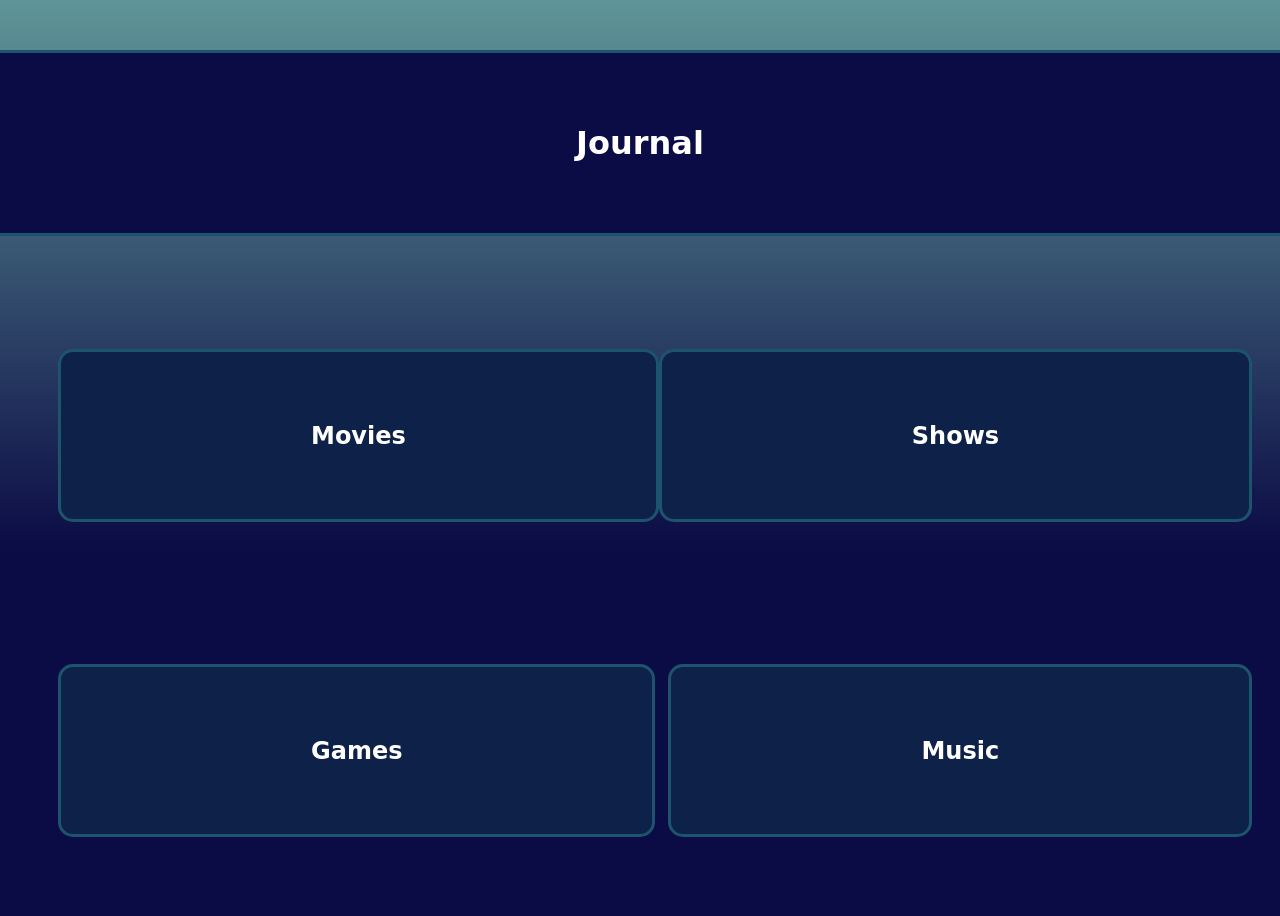
==== index.html @ c3b699c3 "Add files via upload" ====
<!DOCTYPE html>
<html>
    <head>
        <link rel="stylesheet" href="index.css">
        <title>Journal</title>
    </head>
    <body>
        <div class="Journal_Heading_Box_Container">
            <div class="Journal_Heading_Box">
                <div class="Journal_Heading_Text">
                    <h1 style="color: white;">Journal</h1>
                </div>
            </div>
        </div>
        <div class="Grid">
            <div class="Grid_Row1">    
                <div class="Movies_Box">
                    <div class="Sub_Text">
                        <h2>Movies</h2>
                    </div>
                </div>
                <div class="Shows_Box">
                    <div class="Sub_Text">
                        <h2>Shows</h2>
                    </div>
                </div>
            </div>
            <div class="Grid_Row2">
                <div class="Games_Box">
                    <div class="Sub_Text">
                        <h2>Games</h2>
                    </div>
                </div>
                <div class="Music_Box">
                    <div class="Sub_Text">
                        <h2>Music</h2>
                    </div>
                </div>
            </div>
        </div>
    </body>
</html>
---- index.css ----
body {
    background-image: linear-gradient(#5F9598, #0B0B45 60%);
    min-height: 100vh;
}

h1{
    text-align: center;
    font-family: system-ui, -apple-system, BlinkMacSystemFont, 'Segoe UI', Roboto, Oxygen, Ubuntu, Cantarell, 'Open Sans', 'Helvetica Neue', sans-serif;
}

.Journal_Heading_Box{
    border: 3px solid #1D546D;
    border-radius: 15px;
    width: fit-content;
    padding: 50px 651.75px;
    background-color: #0B0B45;
}

.Journal_Heading_Box_Container{
    display: flex;
    justify-content: center;
    height: 30vh;
    align-items: center;
    
}

.Sub_Text{
    color: white;
    font-family: system-ui, -apple-system, BlinkMacSystemFont, 'Segoe UI', Roboto, Oxygen, Ubuntu, Cantarell, 'Open Sans', 'Helvetica Neue', sans-serif;
}

.Grid{
    display: grid;
    height: 70vh;
}

.Grid_Row1{
    display: flex;
    justify-content: space-between;
    align-items: center;
    margin: 50px;
}

.Movies_Box{
    border: 3px solid #1D546D;
    border-radius: 15px;
    width: fit-content;
    padding: 50px 250px;
    background-color: #0E2148;
}

.Shows_Box{
    border: 3px solid #1D546D;
    border-radius: 15px;
    width: fit-content;
    padding: 50px 250px;
    background-color: #0E2148;
}

.Grid_Row2{
    display: flex;
    justify-content: space-between;
    align-items: center;
    margin: 50px;
}

.Games_Box{
    border: 3px solid #1D546D;
    border-radius: 15px;
    width: fit-content;
    padding: 50px 250px;
    background-color: #0E2148;
}

.Music_Box{
    border: 3px solid #1D546D;
    border-radius: 15px;
    width: fit-content;
    padding: 50px 250px;
    background-color: #0E2148;
}
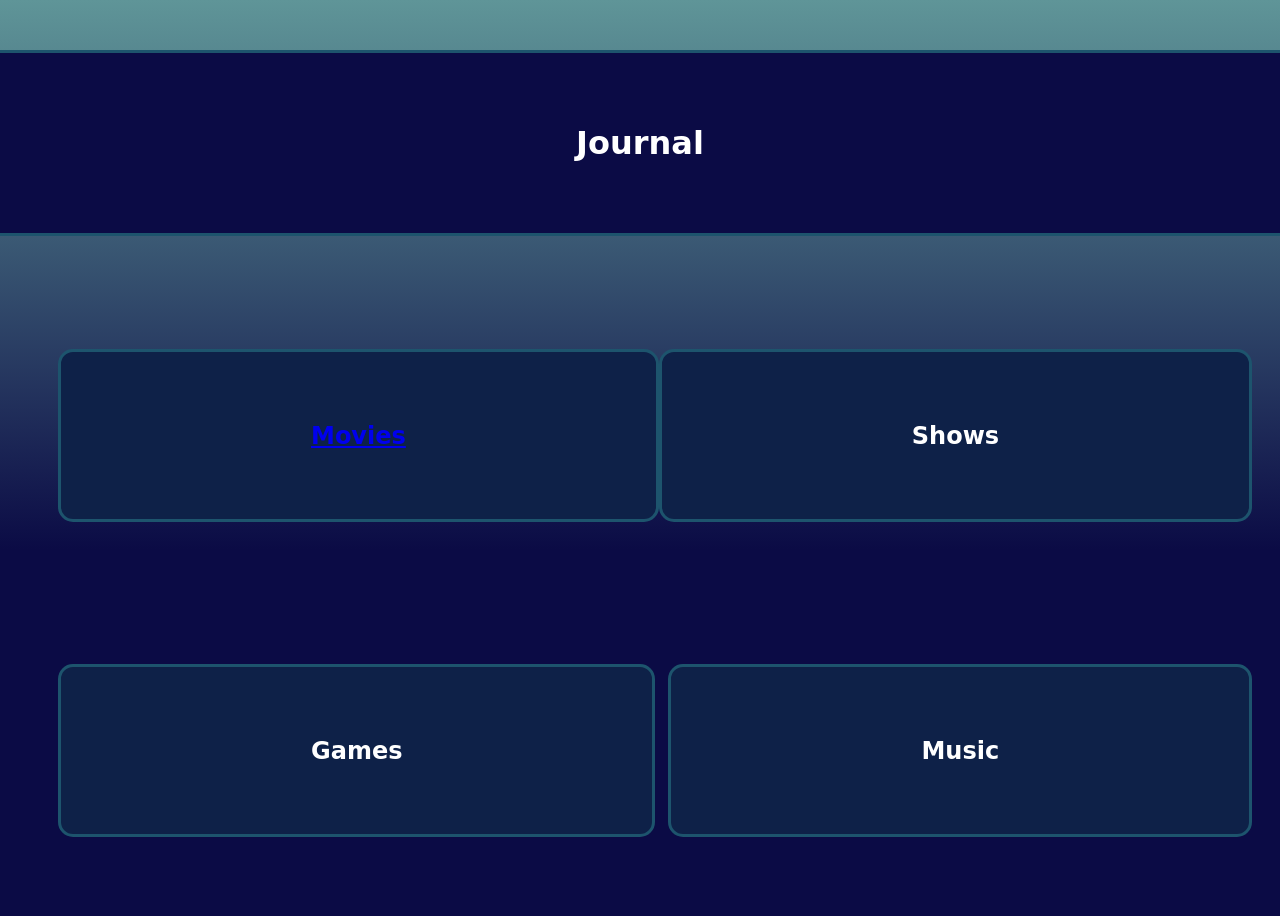
==== commit d153c6b4: "Added link to movies in index file" ====
--- a/index.html
+++ b/index.html
@@ -16,7 +16,7 @@
             <div class="Grid_Row1">    
                 <div class="Movies_Box">
                     <div class="Sub_Text">
-                        <h2>Movies</h2>
+                        <a href="Movies.html"><h2>Movies</h2></a>
                     </div>
                 </div>
                 <div class="Shows_Box">
@@ -39,4 +39,4 @@
             </div>
         </div>
     </body>
-</html>+</html>
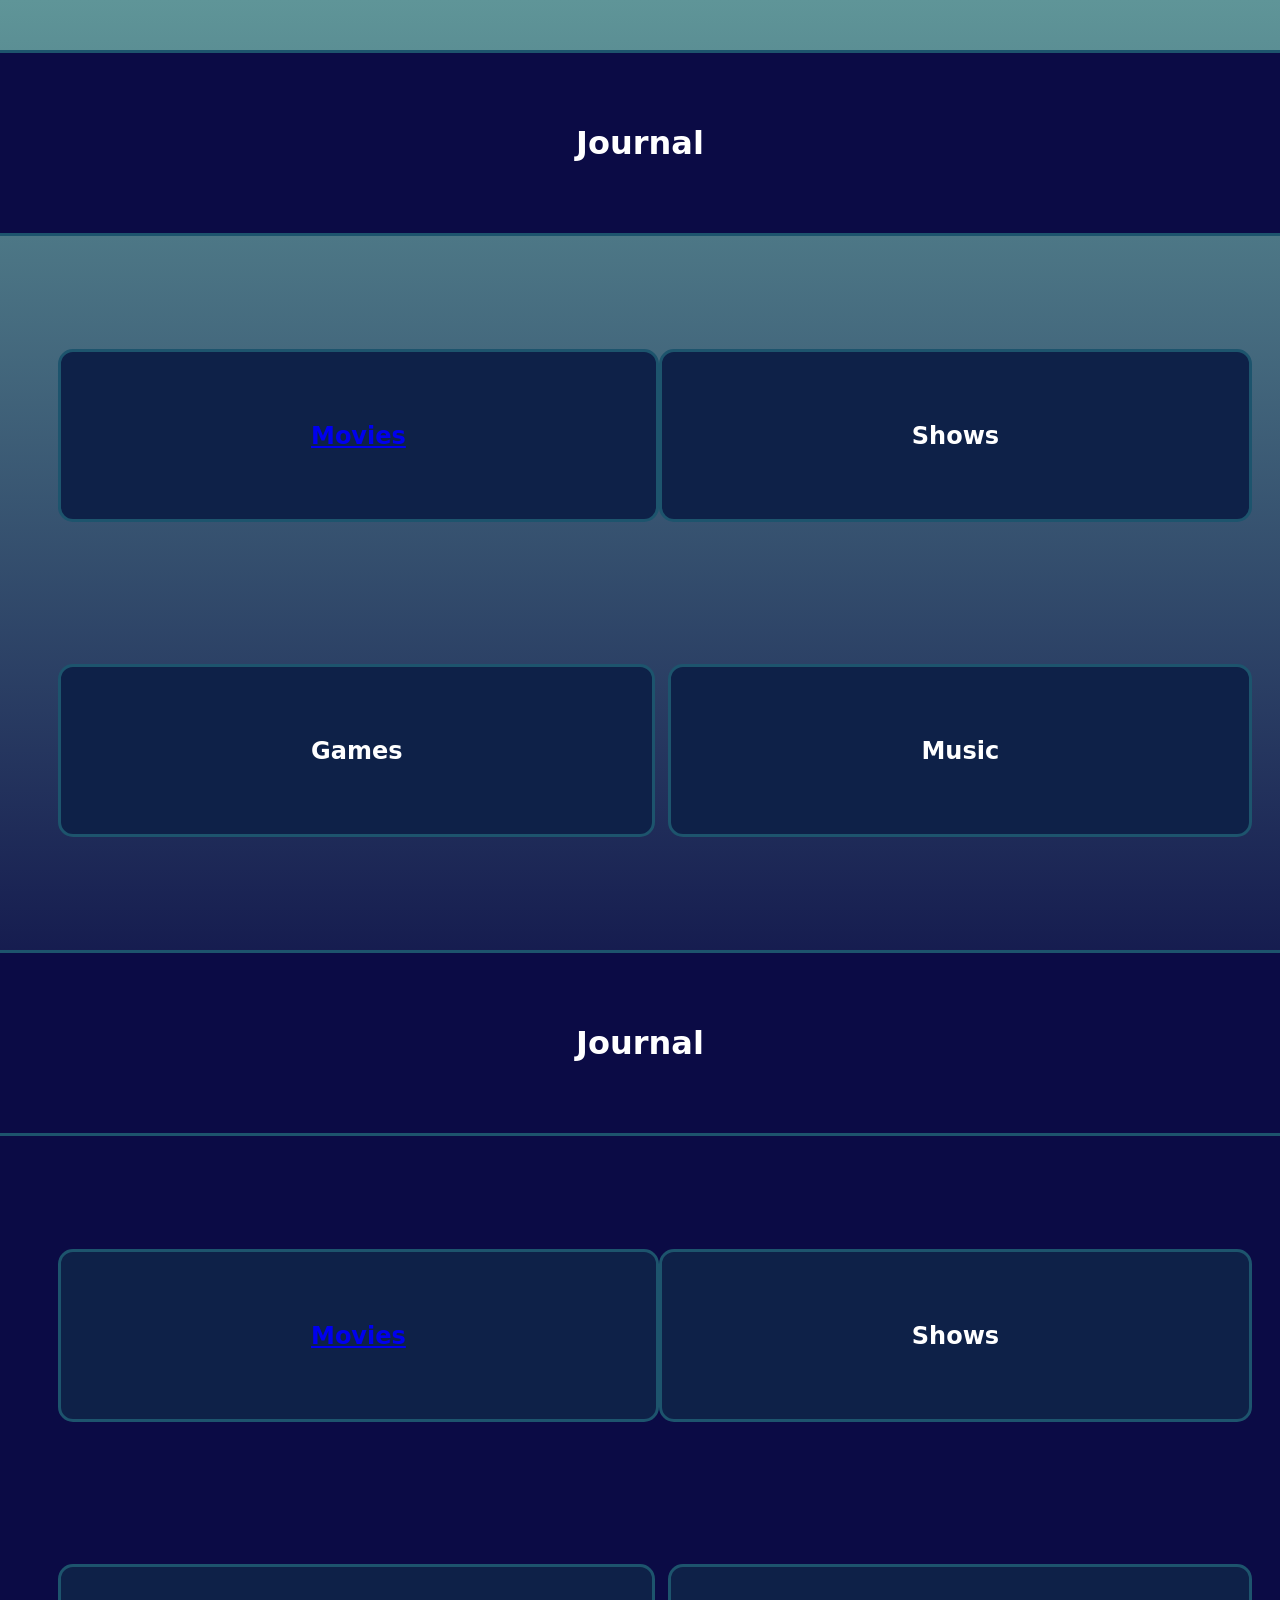
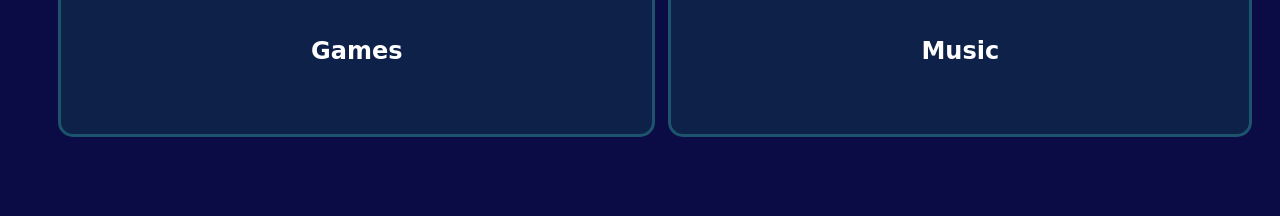
==== commit efef2875: "." ====
--- a/index.html
+++ b/index.html
@@ -39,4 +39,45 @@
             </div>
         </div>
     </body>
+</html><!DOCTYPE html>
+<html>
+    <head>
+        <link rel="stylesheet" href="index.css">
+        <title>Journal</title>
+    </head>
+    <body>
+        <div class="Journal_Heading_Box_Container">
+            <div class="Journal_Heading_Box">
+                <div class="Journal_Heading_Text">
+                    <h1 style="color: white;">Journal</h1>
+                </div>
+            </div>
+        </div>
+        <div class="Grid">
+            <div class="Grid_Row1">    
+                <div class="Movies_Box">
+                    <div class="Sub_Text">
+                        <a href="Movies.html"><h2>Movies</h2></a>
+                    </div>
+                </div>
+                <div class="Shows_Box">
+                    <div class="Sub_Text">
+                        <h2>Shows</h2>
+                    </div>
+                </div>
+            </div>
+            <div class="Grid_Row2">
+                <div class="Games_Box">
+                    <div class="Sub_Text">
+                        <h2>Games</h2>
+                    </div>
+                </div>
+                <div class="Music_Box">
+                    <div class="Sub_Text">
+                        <h2>Music</h2>
+                    </div>
+                </div>
+            </div>
+        </div>
+    </body>
 </html>
